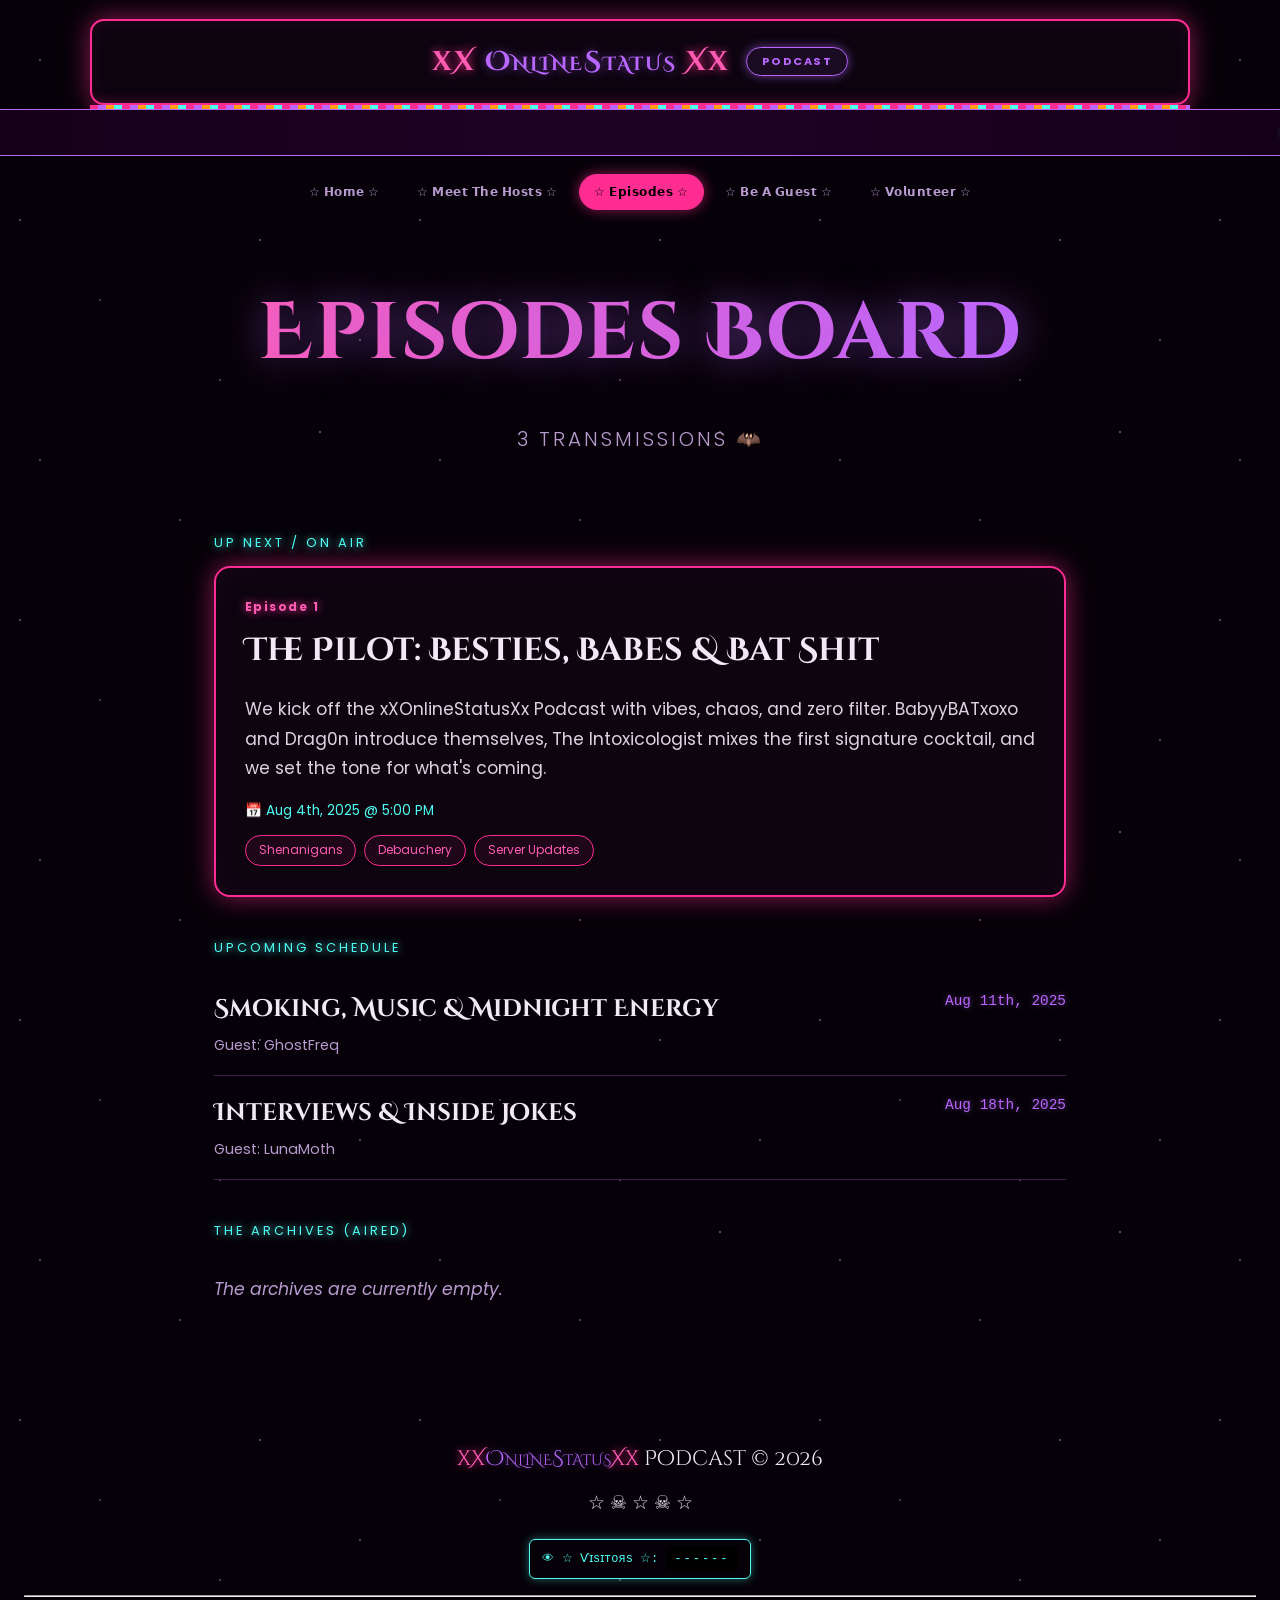
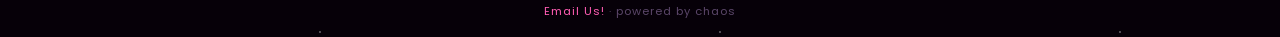
==== episodes.html @ f56f5d4d "updated" ====
<!DOCTYPE html>
<html lang="en">
<head>
<meta charset="UTF-8">
<meta name="viewport" content="width=device-width, initial-scale=1.0">
<title>Episodes Board | xXOnlineStatusXx Podcast</title>
<link rel="preconnect" href="https://fonts.googleapis.com">
<link href="https://fonts.googleapis.com/css2?family=Cinzel+Decorative:wght@700;900&family=Cinzel:wght@600;700&family=Great+Vibes&family=Poppins:wght@300;400;500;600;700&display=swap" rel="stylesheet">
<link rel="stylesheet" href="styles.css">
</head>
<body>

<nav class="site-nav">
  <span class="brand"><span class="x">xX</span> <span class="mid">OnlineStatus</span> <span class="x">Xx</span></span>
  <span class="pill">PODCAST</span>
</nav>

<div class="glitter-divider"></div>
<div class="ticker-wrap">
  <div class="ticker">✦       💀    ＷＥＬＣＯＭＥ   ＴＯ   ＴＨＥ   ＰＡＲＴＹ    💀       ✦  ☠    ＮＥＷ   ＥＰＩＳＯＤＥＳ   ＤＲＯＰ   ＷＥＥＫＬＹ    ☠       ✦       ＤＭ   ＴＯ   ＢＥ   Ａ   ＧＵＥＳＴ       ✦       🦇    ＴＨＡＮＫＳ   ＦＯＲ   ＶＩＳＩＴＩＮＧ    🦇       ✦       ☆    ＳＩＧＮ   ＴＨＥ   ＧＵＥＳＴＢＯＯＫ    ☆       ✦       👻    ＶＯＬＵＮＴＥＥＲ   ＹＯＵＲ   ＳＯＵＬ   ＢＥＬＯＷ    👻       ✦ </div>
</div>
<div class="subnav">
  <a href="index.html">☆ 𝗛𝗼𝗺𝗲 ☆</a>
  <a href="hosts.html">☆ 𝗠𝗲𝗲𝘁 𝗧𝗵𝗲 𝗛𝗼𝘀𝘁𝘀 ☆</a>
  <a href="episodes.html" class="active">☆ 𝗘𝗽𝗶𝘀𝗼𝗱𝗲𝘀 ☆</a>
  <a href="guest-signup.html">☆ 𝗕𝗲 𝗔 𝗚𝘂𝗲𝘀𝘁 ☆</a>
  <a href="volunteer.html">☆ 𝗩𝗼𝗹𝘂𝗻𝘁𝗲𝗲𝗿 ☆</a>
</div>

<section class="hero">
  <h1 class="glow-title">Episodes Board</h1>
  <p class="subtitle">3 Transmissions 🦇</p>
</section>

<section class="section">
  <div class="eyebrow">Up Next / On Air</div>

  <div class="episode-card">
    <div class="ep-number">Episode 1</div>
    <h2 class="ep-title">The Pilot: Besties, Babes &amp; Bat Shit</h2>
    <p class="ep-desc">We kick off the xXOnlineStatusXx Podcast with vibes, chaos, and zero filter. BabyyBATxoxo and Drag0n introduce themselves, The Intoxicologist mixes the first signature cocktail, and we set the tone for what's coming.</p>
    <div class="ep-date">📅 Aug 4th, 2025 @ 5:00 PM</div>
    <div class="tag-row">
      <span class="tag">Shenanigans</span>
      <span class="tag">Debauchery</span>
      <span class="tag">Server Updates</span>
    </div>
  </div>

  <div class="eyebrow" style="margin-top:2.5rem;">Upcoming Schedule</div>

  <div class="upcoming-item">
    <div>
      <h3>Smoking, Music &amp; Midnight Energy</h3>
      <div class="guest">Guest: GhostFreq</div>
    </div>
    <div class="date">Aug 11th, 2025</div>
  </div>

  <div class="upcoming-item">
    <div>
      <h3>Interviews &amp; Inside Jokes</h3>
      <div class="guest">Guest: LunaMoth</div>
    </div>
    <div class="date">Aug 18th, 2025</div>
  </div>

  <div class="eyebrow" style="margin-top:2.5rem;">The Archives (Aired)</div>
  <p class="archives-empty">The archives are currently empty.</p>
</section>

<footer>
  <div class="copyright"><span class="x">xX</span><span class="mid">OnlineStatus</span><span class="x">Xx</span> Podcast © 2026</div>
 <div class="emoji-row">☆ ☠ ☆ ☠ ☆</div>
  <div class="visitor-counter">👁 ☆ Ѵɪѕɪтoяѕ ☆: <span class="digits" id="visitCounter">······</span></div>
  <script>
  fetch('https://countapi.mileshilliard.com/api/v1/hit/g33ky-xxonlinestatusxx-podcast')
    .then(r => r.json())
    .then(d => { document.getElementById('visitCounter').textContent = String(d.value).padStart(6,'0'); })
    .catch(() => { document.getElementById('visitCounter').textContent = '------'; });
  </script>
<div class="made-with">
<hr>
  <a href="mailto:xxosxx@atomicmail.io">Email Us!</a> · powered by chaos</div>
</footer>

</body>
</html>
---- styles.css ----
/* ============================================
   xXOnlineStatusXx Podcast — MySpace-core edition
   ============================================ */

:root {
  --pink: #ff2d92;
  --pink-bright: #ff5cb3;
  --magenta: #e0409f;
  --purple: #b967ff;
  --purple-glow: rgba(185, 103, 255, 0.55);
  --pink-glow: rgba(255, 45, 146, 0.55);
  --orange: #ff9d0a;
  --orange-glow: rgba(255, 157, 10, 0.5);
  --cyan: #4dfff2;
  --text-light: #f1e9f5;
  --text-muted: #b79bcf;
  --border-glow: #ff2d92;
  --bg: #060008;
  --bg-panel: #0d0410;
  --font-display: 'Cinzel Decorative', 'Cinzel', Georgia, serif;
  --font-fancy: 'Great Vibes', 'Playfair Display', Georgia, serif;
  --font-ui: 'Poppins', 'Segoe UI', sans-serif;
}

* { box-sizing: border-box; }

html { scroll-behavior: smooth; }

body {
  margin: 0;
  background:
    radial-gradient(1px 1px at 10% 15%, #fff, transparent),
    radial-gradient(1px 1px at 80% 8%, #fff, transparent),
    radial-gradient(1px 1px at 45% 30%, #ffd6f2, transparent),
    radial-gradient(1px 1px at 65% 60%, #fff, transparent),
    radial-gradient(1px 1px at 25% 75%, #d6b8ff, transparent),
    radial-gradient(1px 1px at 90% 85%, #fff, transparent),
    radial-gradient(1px 1px at 5% 55%, #fff, transparent),
    radial-gradient(1px 1px at 55% 95%, #ffd6f2, transparent),
    var(--bg);
  background-repeat: repeat;
  background-size: 400px 400px;
  color: var(--text-light);
  font-family: var(--font-ui);
  font-size: 1.08rem;
  line-height: 1.7;
  cursor: default;
}

a { color: var(--pink-bright); text-decoration: none; }

::selection { background: var(--pink); color: #000; }

/* ── Glitter divider ── */
.glitter-divider {
  height: 4px;
  max-width: 1100px;
  margin: 0 auto;
  background: repeating-linear-gradient(
    90deg,
    var(--pink) 0px, var(--pink) 8px,
    var(--purple) 8px, var(--purple) 16px,
    var(--orange) 16px, var(--orange) 24px,
    var(--cyan) 24px, var(--cyan) 32px
  );
  box-shadow: 0 0 12px var(--pink-glow);
}

/* ── Marquee ticker ── */
.ticker-wrap {
  overflow: hidden;
  white-space: nowrap;
  border-top: 1px solid var(--purple);
  border-bottom: 1px solid var(--purple);
  background: linear-gradient(90deg, #150019, #1f0326, #150019);
  padding: 0.5rem 0;
}
.ticker {
  display: inline-block;
  padding-left: 100%;
  animation: ticker-scroll 22s linear infinite;
  font-family: monospace;
  letter-spacing: 2px;
  font-size: 0.85rem;
  color: var(--cyan);
  text-shadow: 0 0 6px var(--cyan);
}
@keyframes ticker-scroll {
  0% { transform: translateX(0); }
  100% { transform: translateX(-100%); }
}

/* ── Nav ── */
.site-nav {
  display: flex;
  align-items: center;
  justify-content: center;
  gap: 0.6rem;
  padding: 1.1rem 1.5rem;
  border: 2px solid var(--pink);
  border-radius: 14px;
  margin: 1.2rem auto 0;
  max-width: 1100px;
  background: var(--bg-panel);
  box-shadow: 0 0 26px var(--pink-glow), inset 0 0 20px rgba(255,45,146,0.08);
}

.site-nav .brand {
  font-family: var(--font-display);
  font-weight: 700;
  font-size: 1.7rem;
  letter-spacing: 2px;
}
.site-nav .brand .x { color: var(--pink-bright); text-shadow: 0 0 10px var(--pink); }
.site-nav .brand .mid { color: var(--purple); font-variant: small-caps; text-shadow: 0 0 10px var(--purple-glow); }

.site-nav .pill {
  border: 1px solid var(--purple);
  color: var(--purple);
  background: rgba(185,103,255,0.08);
  font-size: 0.7rem;
  font-weight: 700;
  letter-spacing: 1.5px;
  padding: 0.25rem 0.9rem;
  border-radius: 999px;
  margin-left: 0.4rem;
  box-shadow: 0 0 10px var(--purple-glow);
}

.subnav {
  display: flex;
  justify-content: center;
  gap: 0.4rem;
  flex-wrap: wrap;
  margin: 1.1rem auto 0;
  max-width: 1100px;
  padding: 0 1rem;
}
.subnav a {
  font-size: 0.78rem;
  letter-spacing: 0.5px;
  color: var(--text-muted);
  padding: 0.4rem 0.9rem;
  border-radius: 999px;
  border: 1px solid transparent;
  transition: all 0.2s;
}
.subnav a:hover, .subnav a.active {
  color: #000;
  background: var(--pink);
  border-color: var(--pink);
  box-shadow: 0 0 14px var(--pink-glow);
}

/* ── Hero / headings ── */
.hero {
  text-align: center;
  padding: 3.5rem 1.5rem 2rem;
  max-width: 900px;
  margin: 0 auto;
}

.hero-banner {
  max-width: 100%;
  width: 420px;
  height: auto;
  filter: drop-shadow(0 0 30px var(--purple-glow)) drop-shadow(0 0 50px var(--pink-glow));
  margin-bottom: 0.5rem;
}

.sr-only {
  position: absolute;
  width: 1px;
  height: 1px;
  padding: 0;
  margin: -1px;
  overflow: hidden;
  clip: rect(0, 0, 0, 0);
  white-space: nowrap;
  border: 0;
}

.glow-title {
  font-family: var(--font-display);
  font-weight: 700;
  font-size: clamp(2.6rem, 8vw, 5rem);
  background: linear-gradient(90deg, var(--pink-bright), var(--purple), var(--cyan), var(--pink-bright));
  background-size: 300% 100%;
  -webkit-background-clip: text;
  background-clip: text;
  -webkit-text-fill-color: transparent;
  color: transparent;
  animation: hue-shift 6s linear infinite;
  text-shadow: 0 0 40px var(--purple-glow);
  margin: 0 0 0.6rem;
  letter-spacing: 2px;
}
@keyframes hue-shift {
  0% { background-position: 0% center; }
  100% { background-position: 300% center; }
}

.subtitle {
  font-size: 1.25rem;
  letter-spacing: 3px;
  text-transform: uppercase;
  color: var(--text-muted);
  font-weight: 300;
}

/* ── Content sections ── */
.section {
  max-width: 900px;
  margin: 0 auto;
  padding: 1.5rem 1.5rem;
}

.eyebrow {
  font-size: 0.8rem;
  letter-spacing: 3px;
  text-transform: uppercase;
  color: var(--cyan);
  text-shadow: 0 0 8px var(--cyan);
  margin-bottom: 0.8rem;
}

/* ── Cards (hosts, episodes) ── */
.card {
  border: 2px solid var(--purple);
  border-radius: 16px;
  padding: 2rem;
  margin-bottom: 1.2rem;
  box-shadow: 0 0 26px var(--purple-glow), inset 0 0 30px rgba(185,103,255,0.05);
  background: var(--bg-panel);
  position: relative;
}
.card::before {
  content: '✦';
  position: absolute;
  top: 10px;
  right: 16px;
  color: var(--purple);
  text-shadow: 0 0 8px var(--purple);
  font-size: 1rem;
}
.card.pink { border-color: var(--pink); box-shadow: 0 0 26px var(--pink-glow), inset 0 0 30px rgba(255,45,146,0.05); }
.card.pink::before { color: var(--pink); text-shadow: 0 0 8px var(--pink); }
.card.orange { border-color: var(--orange); box-shadow: 0 0 26px var(--orange-glow), inset 0 0 30px rgba(255,157,10,0.05); }
.card.orange::before { color: var(--orange); text-shadow: 0 0 8px var(--orange); }

.card .avatar-placeholder {
  height: 180px;
  border-radius: 10px;
  background: repeating-linear-gradient(45deg, #150019, #150019 10px, #1f0326 10px, #1f0326 20px);
  border: 1px dashed var(--purple);
  display: flex;
  align-items: center;
  justify-content: center;
  font-size: 2.5rem;
  margin-bottom: 1.5rem;
}

.card .avatar-photo {
  display: block;
  width: auto;
  max-width: 100%;
  height: auto;
  max-height: 480px;
  margin: 0 auto 1.5rem;
  border-radius: 12px;
  border: 2px solid var(--purple);
  box-shadow: 0 0 22px var(--purple-glow);
}
.card.pink .avatar-photo { border-color: var(--pink); box-shadow: 0 0 22px var(--pink-glow); }
.card.orange .avatar-photo { border-color: var(--orange); box-shadow: 0 0 22px var(--orange-glow); }

.card .emoji-row { font-size: 1.3rem; margin-top: 1rem; }

.host-name {
  font-family: var(--font-display);
  font-size: 2.3rem;
  font-weight: 700;
  margin: 1.2rem 0 0.2rem;
}
.host-name.purple { color: var(--purple); text-shadow: 0 0 14px var(--purple-glow); }
.host-name.pink { color: var(--pink-bright); text-shadow: 0 0 14px var(--pink-glow); }
.host-name.orange { color: var(--orange); text-shadow: 0 0 14px var(--orange-glow); }

.host-role {
  font-size: 0.78rem;
  letter-spacing: 1.5px;
  text-transform: uppercase;
  color: var(--text-muted);
  font-weight: 600;
  margin-bottom: 0.8rem;
}

.host-quote {
  border-left: 3px solid currentColor;
  padding-left: 1.2rem;
  font-family: var(--font-fancy);
  font-size: 1.6rem;
  font-weight: 400;
  line-height: 1.3;
  margin: 1rem 0;
}
.host-quote.purple { color: var(--purple); }
.host-quote.pink { color: var(--pink-bright); }
.host-quote.orange { color: var(--orange); }

.host-bio { color: var(--text-light); opacity: 0.9; }

/* ── Episode cards ── */
.episode-card {
  border: 2px solid var(--pink);
  border-radius: 16px;
  padding: 1.8rem;
  margin-bottom: 1.2rem;
  background: var(--bg-panel);
  box-shadow: 0 0 26px var(--pink-glow), inset 0 0 30px rgba(255,45,146,0.05);
}
.episode-card.muted {
  border-color: #3a1f45;
  box-shadow: none;
}
.ep-number {
  font-size: 0.75rem;
  font-weight: 700;
  letter-spacing: 1.5px;
  color: var(--pink-bright);
  text-shadow: 0 0 8px var(--pink);
  margin-bottom: 0.4rem;
}
.ep-title {
  font-family: var(--font-display);
  font-size: 2rem;
  color: var(--text-light);
  margin: 0 0 0.8rem;
}
.ep-desc { color: var(--text-light); opacity: 0.9; margin-bottom: 1rem; }
.ep-date {
  font-size: 0.85rem;
  color: var(--cyan);
  margin-bottom: 0.8rem;
}
.tag-row { display: flex; gap: 0.5rem; flex-wrap: wrap; }
.tag {
  font-size: 0.75rem;
  border: 1px solid var(--pink);
  color: var(--pink-bright);
  background: rgba(255,45,146,0.07);
  padding: 0.25rem 0.8rem;
  border-radius: 999px;
}

.upcoming-item {
  border-bottom: 1px solid #3a1f45;
  padding: 1.1rem 0;
  display: flex;
  justify-content: space-between;
  flex-wrap: wrap;
  gap: 0.4rem;
}
.upcoming-item h3 {
  font-family: var(--font-display);
  color: var(--text-light);
  font-size: 1.5rem;
  margin: 0 0 0.2rem;
}
.upcoming-item .guest { color: var(--text-muted); font-size: 0.9rem; }
.upcoming-item .date { color: var(--purple); font-size: 0.9rem; font-family: monospace; text-shadow: 0 0 6px var(--purple-glow); }

.archives-empty {
  font-style: italic;
  color: var(--text-muted);
  padding: 1rem 0;
}

/* ── Forms ── */
.form-wrap {
  border: 2px solid var(--pink);
  border-radius: 18px;
  padding: 2rem;
  background: var(--bg-panel);
  box-shadow: 0 0 30px var(--pink-glow), inset 0 0 30px rgba(255,45,146,0.05);
  max-width: 700px;
  margin: 2rem auto;
}
.form-wrap.purple { border-color: var(--purple); box-shadow: 0 0 30px var(--purple-glow), inset 0 0 30px rgba(185,103,255,0.05); }

.field { margin-bottom: 1.4rem; }
.field label {
  display: block;
  font-size: 0.78rem;
  font-weight: 700;
  letter-spacing: 1px;
  text-transform: uppercase;
  color: var(--pink-bright);
  text-shadow: 0 0 6px var(--pink-glow);
  margin-bottom: 0.5rem;
}
.form-wrap.purple .field label { color: var(--purple); text-shadow: 0 0 6px var(--purple-glow); }

.field input,
.field textarea,
.field select {
  width: 100%;
  padding: 0.75rem 1rem;
  border: 1.5px solid #3a1f45;
  border-radius: 10px;
  font-family: var(--font-ui);
  font-size: 0.95rem;
  color: var(--text-light);
  background: #0a0210;
  outline: none;
  transition: border-color 0.2s, box-shadow 0.2s;
}
.field input::placeholder,
.field textarea::placeholder { color: #6b5580; }
.field input:focus,
.field textarea:focus,
.field select:focus {
  border-color: var(--pink);
  box-shadow: 0 0 12px var(--pink-glow);
}
.form-wrap.purple .field input:focus,
.form-wrap.purple .field textarea:focus,
.form-wrap.purple .field select:focus {
  border-color: var(--purple);
  box-shadow: 0 0 12px var(--purple-glow);
}

.chip-group { display: flex; flex-wrap: wrap; gap: 0.6rem; }
.chip {
  border: 1.5px solid #3a1f45;
  border-radius: 999px;
  padding: 0.5rem 1.1rem;
  font-size: 0.85rem;
  cursor: pointer;
  color: var(--text-muted);
  user-select: none;
  transition: all 0.15s;
}
.chip input { display: none; }
.chip:has(input:checked) {
  border-color: var(--pink);
  color: var(--pink-bright);
  background: rgba(255,45,146,0.1);
  box-shadow: 0 0 10px var(--pink-glow);
}
.form-wrap.purple .chip:has(input:checked) {
  border-color: var(--purple);
  color: var(--purple);
  background: rgba(185,103,255,0.1);
  box-shadow: 0 0 10px var(--purple-glow);
}

.submit-btn {
  width: 100%;
  padding: 0.9rem;
  border-radius: 12px;
  border: 2px solid var(--pink);
  background: transparent;
  color: var(--pink-bright);
  font-weight: 700;
  letter-spacing: 1.5px;
  text-transform: uppercase;
  font-size: 0.85rem;
  cursor: pointer;
  transition: all 0.2s;
}
.submit-btn:hover {
  background: var(--pink);
  color: #000;
  box-shadow: 0 0 20px var(--pink-glow);
}
.form-wrap.purple .submit-btn { border-color: var(--purple); color: var(--purple); }
.form-wrap.purple .submit-btn:hover { background: var(--purple); color: #000; box-shadow: 0 0 20px var(--purple-glow); }

.form-note {
  text-align: center;
  color: var(--text-muted);
  font-size: 0.85rem;
  margin-top: 1rem;
}

/* ── Footer ── */
footer {
  text-align: center;
  padding: 3rem 1.5rem 1rem;
  margin-top: 2rem;
}
footer .copyright {
  font-family: var(--font-display);
  font-size: 1.3rem;
}
footer .copyright .x { color: var(--pink-bright); text-shadow: 0 0 8px var(--pink); }
footer .copyright .mid { color: var(--purple); font-variant: small-caps; text-shadow: 0 0 8px var(--purple-glow); }
footer .emoji-row { margin-top: 0.6rem; font-size: 1.2rem; }
footer .visitor-counter {
  margin-top: 1.2rem;
  display: inline-flex;
  align-items: center;
  gap: 0.5rem;
  font-family: monospace;
  font-size: 0.75rem;
  color: var(--cyan);
  border: 1px solid var(--cyan);
  border-radius: 6px;
  padding: 0.4rem 0.8rem;
  box-shadow: 0 0 10px rgba(77,255,242,0.4);
}
footer .visitor-counter .digits {
  background: #000;
  padding: 0.15rem 0.5rem;
  border-radius: 3px;
  letter-spacing: 2px;
}
footer .made-with {
  margin-top: 1rem;
  font-size: 0.7rem;
  color: #5a4568;
  letter-spacing: 1px;
}

.cta-link {
  display: inline-block;
  text-align: center;
  width: 100%;
  max-width: 700px;
  margin: 1rem auto 0;
  padding: 0.9rem;
  border-radius: 12px;
  border: 2px solid var(--pink);
  color: var(--pink-bright);
  background: rgba(255,45,146,0.06);
  font-weight: 700;
  letter-spacing: 1.5px;
  text-transform: uppercase;
  font-size: 0.85rem;
  box-shadow: 0 0 16px var(--pink-glow);
}
.cta-link:hover { background: var(--pink); color: #000; }

@media (max-width: 640px) {
  .site-nav { flex-wrap: wrap; }
  .subnav { font-size: 0.7rem; }
}
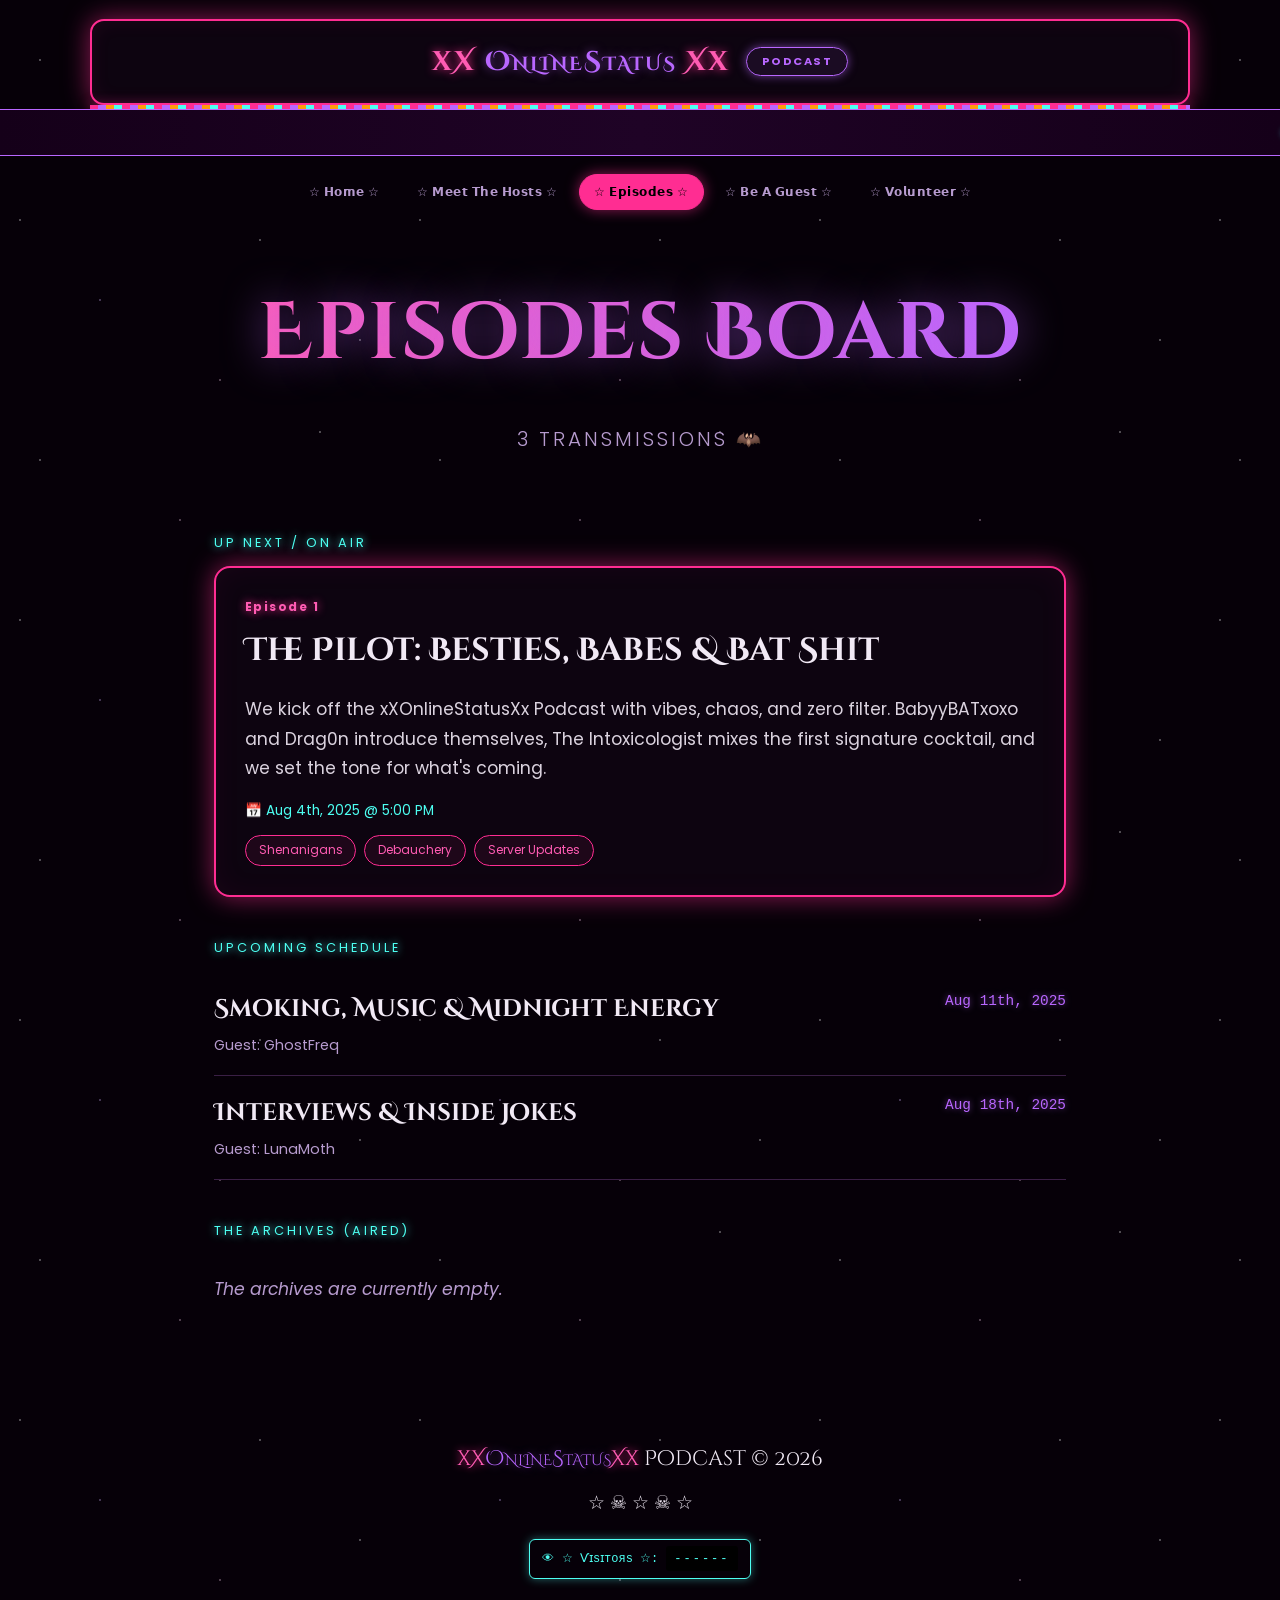
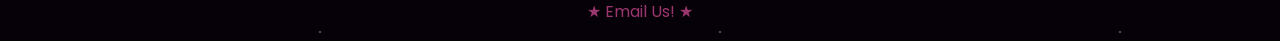
==== commit 73166826: "update" ====
--- a/episodes.html
+++ b/episodes.html
@@ -79,9 +79,7 @@
     .then(d => { document.getElementById('visitCounter').textContent = String(d.value).padStart(6,'0'); })
     .catch(() => { document.getElementById('visitCounter').textContent = '------'; });
   </script>
-<div class="made-with">
-<hr>
-  <a href="mailto:xxosxx@atomicmail.io">Email Us!</a> · powered by chaos</div>
+<div class="Email" style="margin-top:1.2rem; font-size:1rem; opacity:0.6;"><a href="mailto:xxosxx@atomicmail.io">★ Email Us! ★</a></div>
 </footer>
 
 </body>
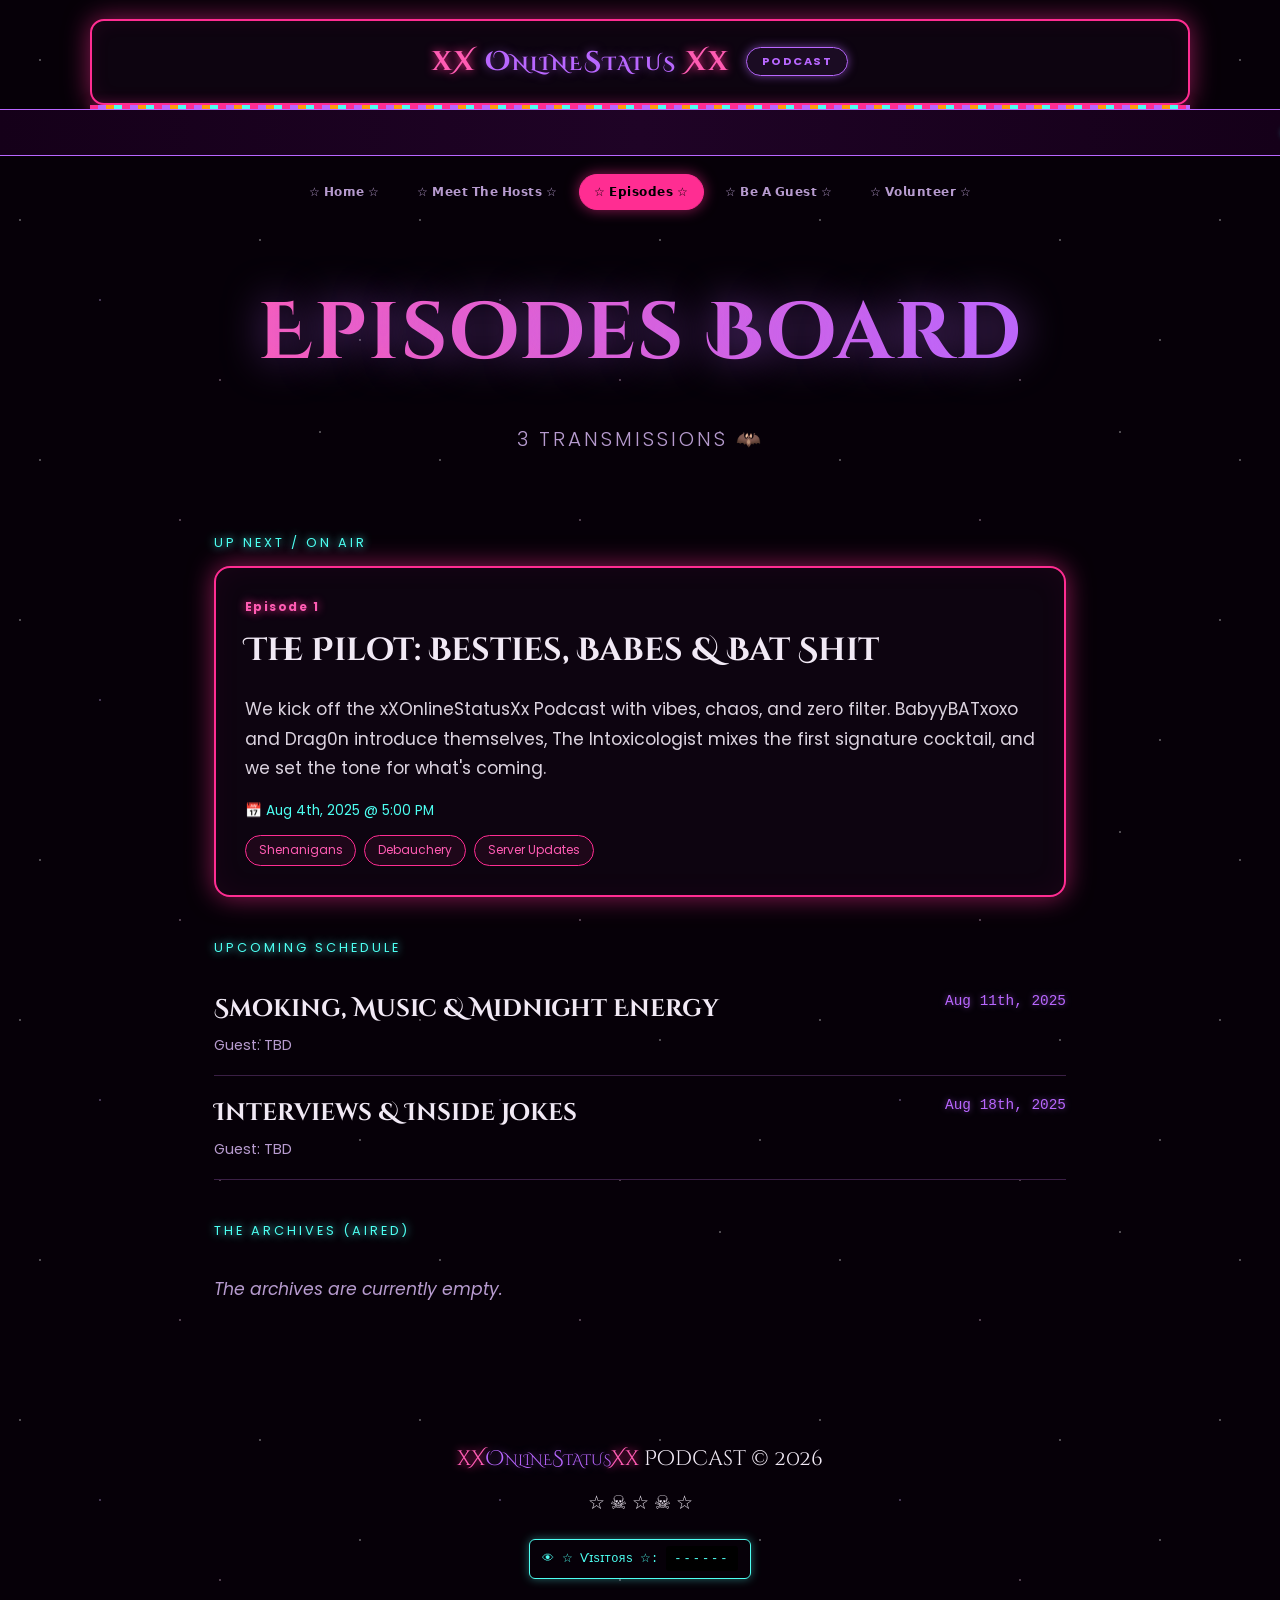
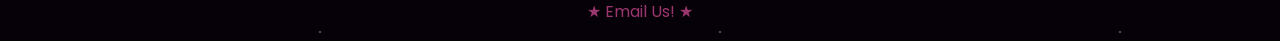
==== commit 468d09aa: "Update episodes.html" ====
--- a/episodes.html
+++ b/episodes.html
@@ -52,7 +52,7 @@
   <div class="upcoming-item">
     <div>
       <h3>Smoking, Music &amp; Midnight Energy</h3>
-      <div class="guest">Guest: GhostFreq</div>
+      <div class="guest">Guest: TBD</div>
     </div>
     <div class="date">Aug 11th, 2025</div>
   </div>
@@ -60,7 +60,7 @@
   <div class="upcoming-item">
     <div>
       <h3>Interviews &amp; Inside Jokes</h3>
-      <div class="guest">Guest: LunaMoth</div>
+      <div class="guest">Guest: TBD</div>
     </div>
     <div class="date">Aug 18th, 2025</div>
   </div>
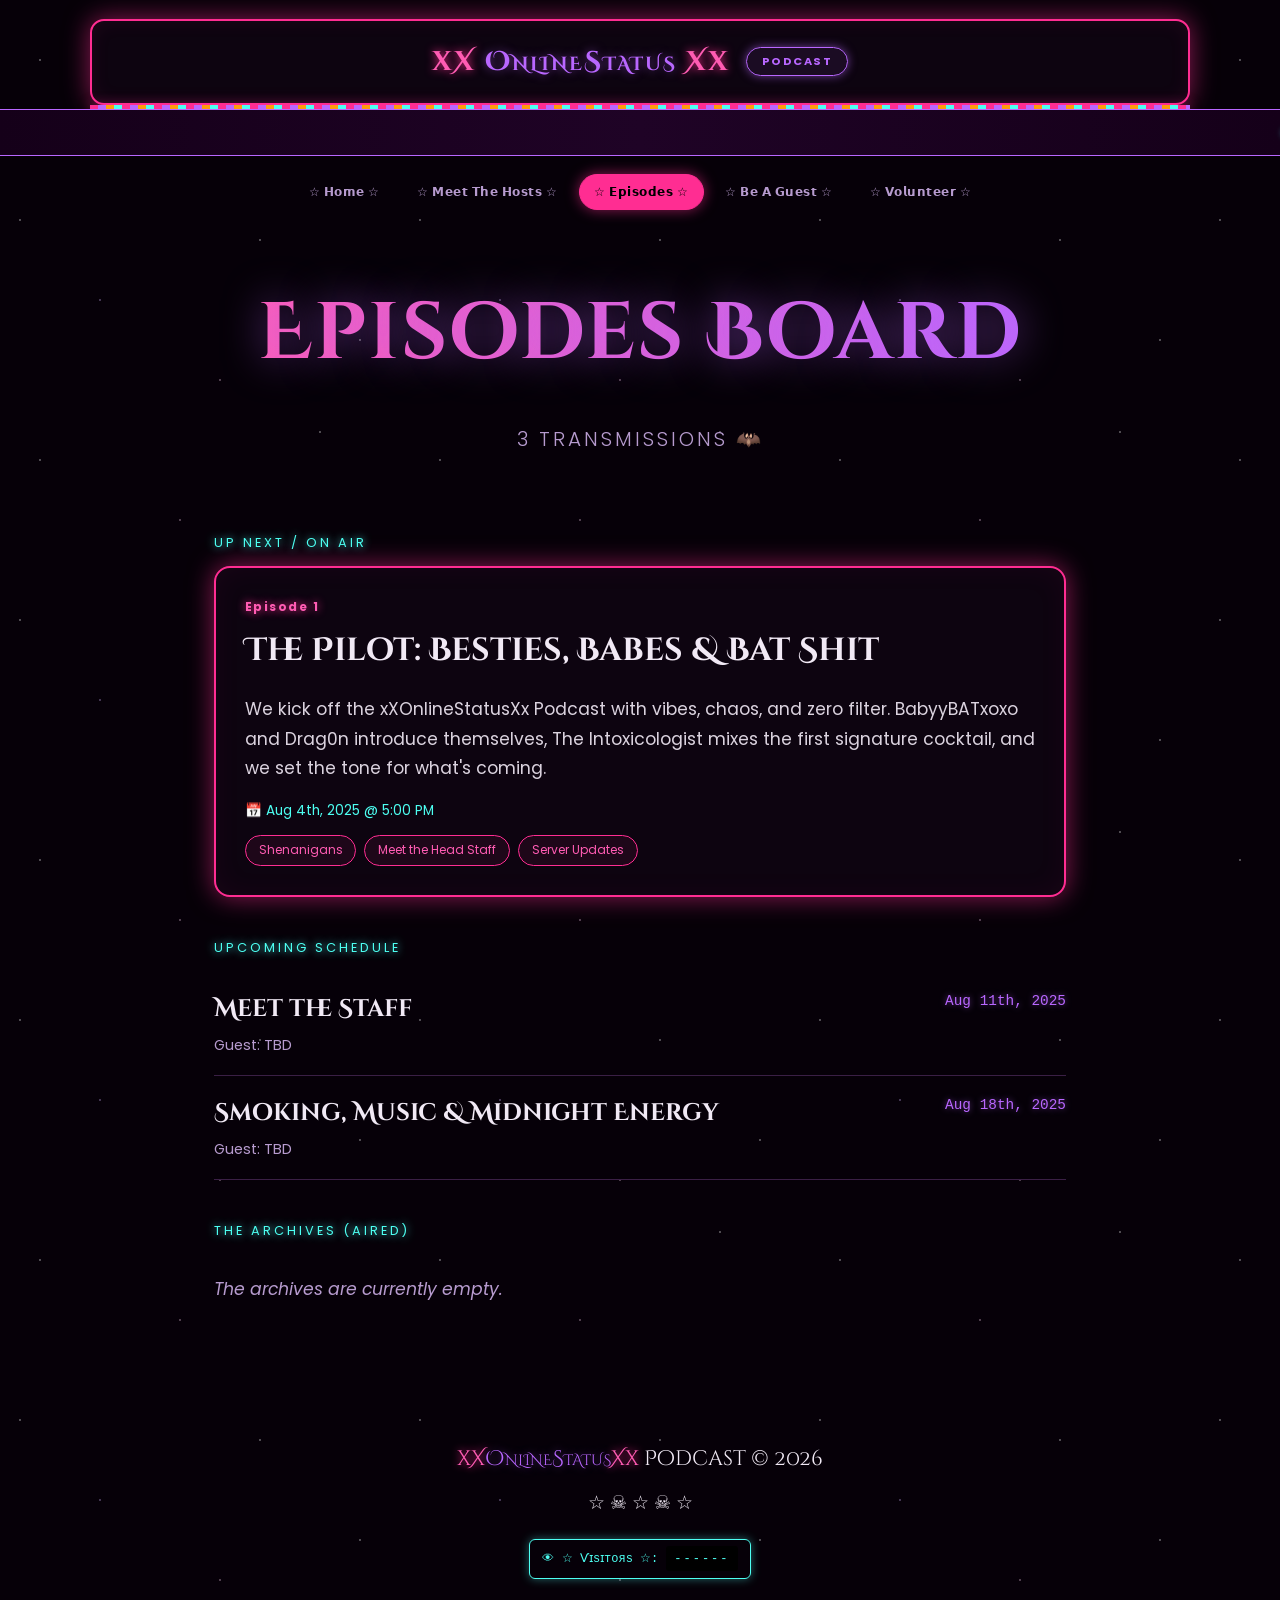
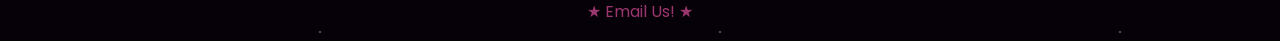
==== commit b6249328: "Update episodes.html" ====
--- a/episodes.html
+++ b/episodes.html
@@ -42,7 +42,7 @@
     <div class="ep-date">📅 Aug 4th, 2025 @ 5:00 PM</div>
     <div class="tag-row">
       <span class="tag">Shenanigans</span>
-      <span class="tag">Debauchery</span>
+      <span class="tag">Meet the Head Staff</span>
       <span class="tag">Server Updates</span>
     </div>
   </div>
@@ -51,7 +51,7 @@
 
   <div class="upcoming-item">
     <div>
-      <h3>Smoking, Music &amp; Midnight Energy</h3>
+      <h3>Meet the Staff</h3>
       <div class="guest">Guest: TBD</div>
     </div>
     <div class="date">Aug 11th, 2025</div>
@@ -59,7 +59,7 @@
 
   <div class="upcoming-item">
     <div>
-      <h3>Interviews &amp; Inside Jokes</h3>
+      <h3>Smoking, Music &amp; Midnight Energy</h3>
       <div class="guest">Guest: TBD</div>
     </div>
     <div class="date">Aug 18th, 2025</div>
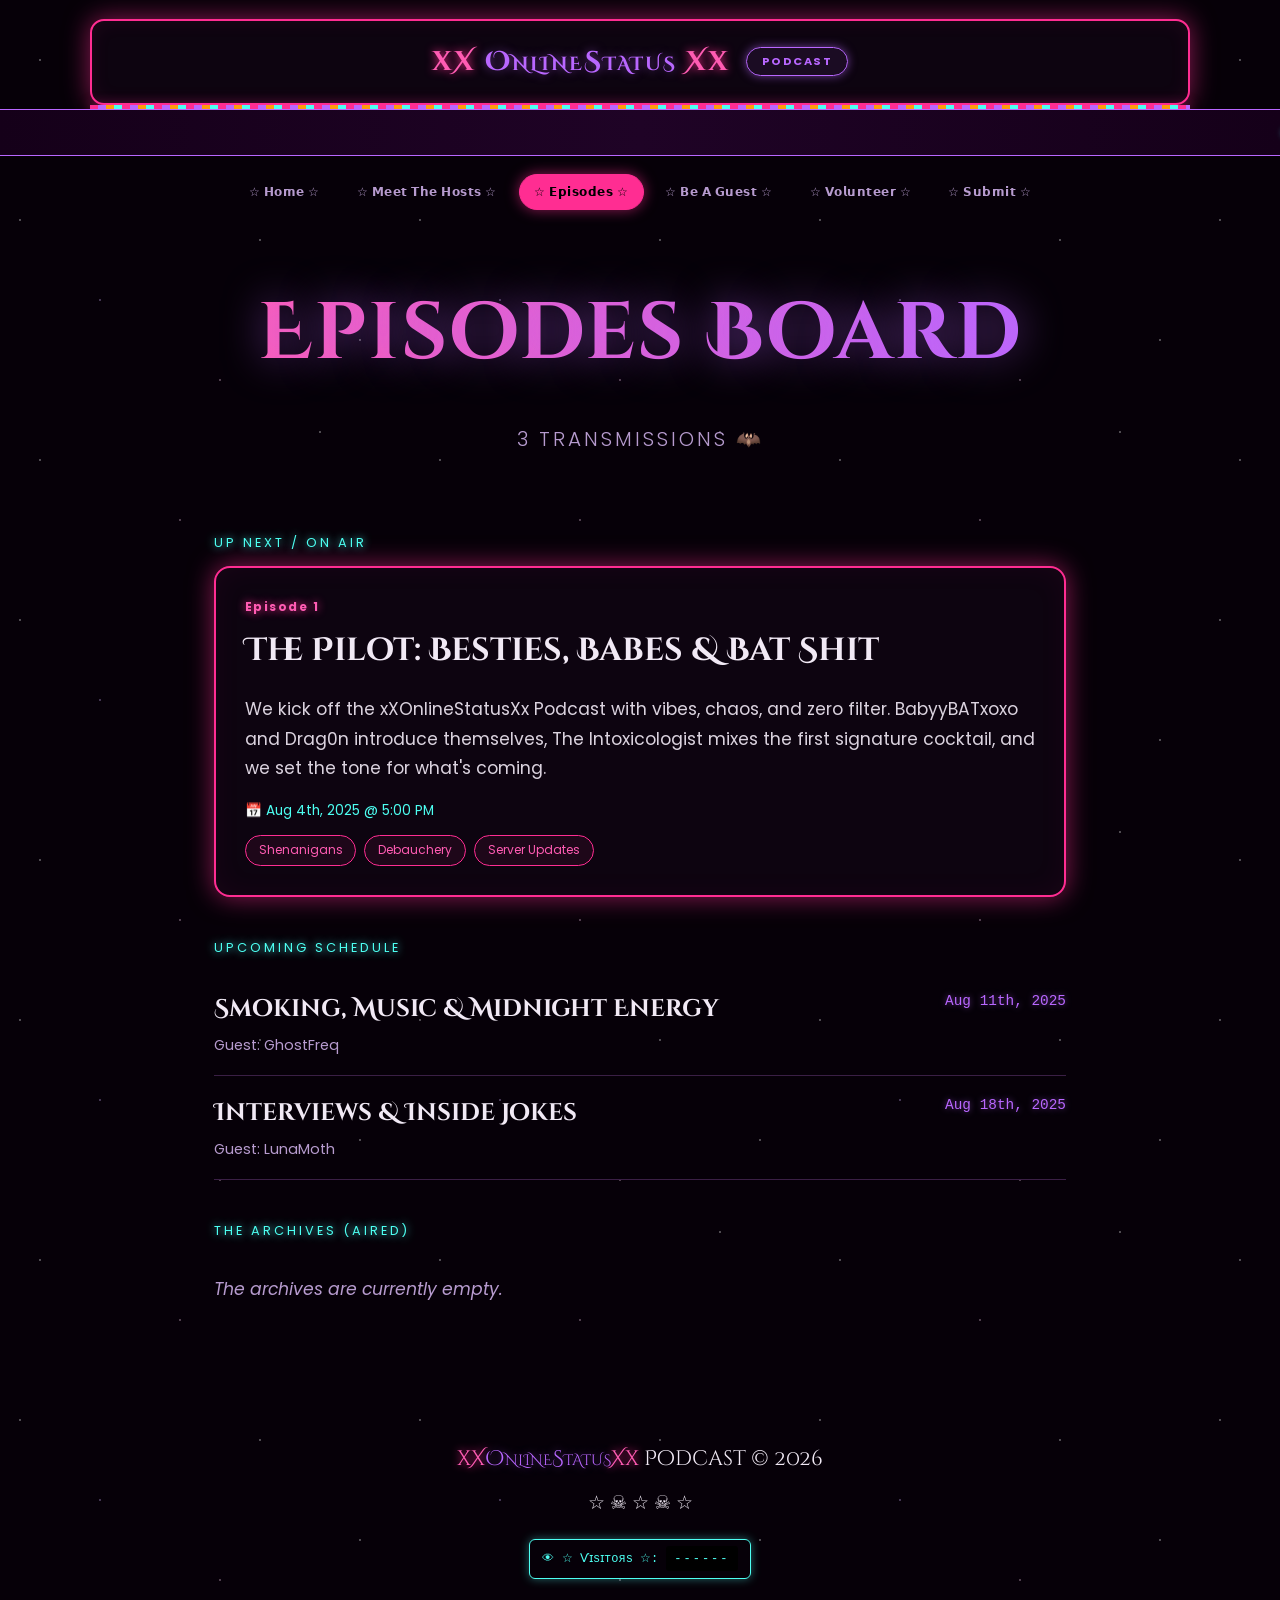
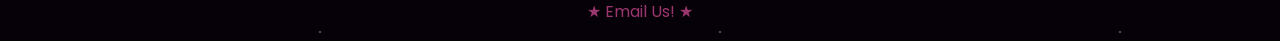
==== commit 1768ed00: "update" ====
--- a/episodes.html
+++ b/episodes.html
@@ -25,6 +25,7 @@
   <a href="episodes.html" class="active">☆ 𝗘𝗽𝗶𝘀𝗼𝗱𝗲𝘀 ☆</a>
   <a href="guest-signup.html">☆ 𝗕𝗲 𝗔 𝗚𝘂𝗲𝘀𝘁 ☆</a>
   <a href="volunteer.html">☆ 𝗩𝗼𝗹𝘂𝗻𝘁𝗲𝗲𝗿 ☆</a>
+  <a href="segment-submissions.html">☆ 𝗦𝘂𝗯𝗺𝗶𝘁 ☆</a>
 </div>
 
 <section class="hero">
@@ -42,7 +43,7 @@
     <div class="ep-date">📅 Aug 4th, 2025 @ 5:00 PM</div>
     <div class="tag-row">
       <span class="tag">Shenanigans</span>
-      <span class="tag">Meet the Head Staff</span>
+      <span class="tag">Debauchery</span>
       <span class="tag">Server Updates</span>
     </div>
   </div>
@@ -51,16 +52,16 @@
 
   <div class="upcoming-item">
     <div>
-      <h3>Meet the Staff</h3>
-      <div class="guest">Guest: TBD</div>
+      <h3>Smoking, Music &amp; Midnight Energy</h3>
+      <div class="guest">Guest: GhostFreq</div>
     </div>
     <div class="date">Aug 11th, 2025</div>
   </div>
 
   <div class="upcoming-item">
     <div>
-      <h3>Smoking, Music &amp; Midnight Energy</h3>
-      <div class="guest">Guest: TBD</div>
+      <h3>Interviews &amp; Inside Jokes</h3>
+      <div class="guest">Guest: LunaMoth</div>
     </div>
     <div class="date">Aug 18th, 2025</div>
   </div>
@@ -71,7 +72,7 @@
 
 <footer>
   <div class="copyright"><span class="x">xX</span><span class="mid">OnlineStatus</span><span class="x">Xx</span> Podcast © 2026</div>
- <div class="emoji-row">☆ ☠ ☆ ☠ ☆</div>
+ <div class="emoji-row">☆ ☠ <a href="internal-hub.html" style="color:inherit; text-decoration:none;">☆</a> ☠ ☆</div>
   <div class="visitor-counter">👁 ☆ Ѵɪѕɪтoяѕ ☆: <span class="digits" id="visitCounter">······</span></div>
   <script>
   fetch('https://countapi.mileshilliard.com/api/v1/hit/g33ky-xxonlinestatusxx-podcast')
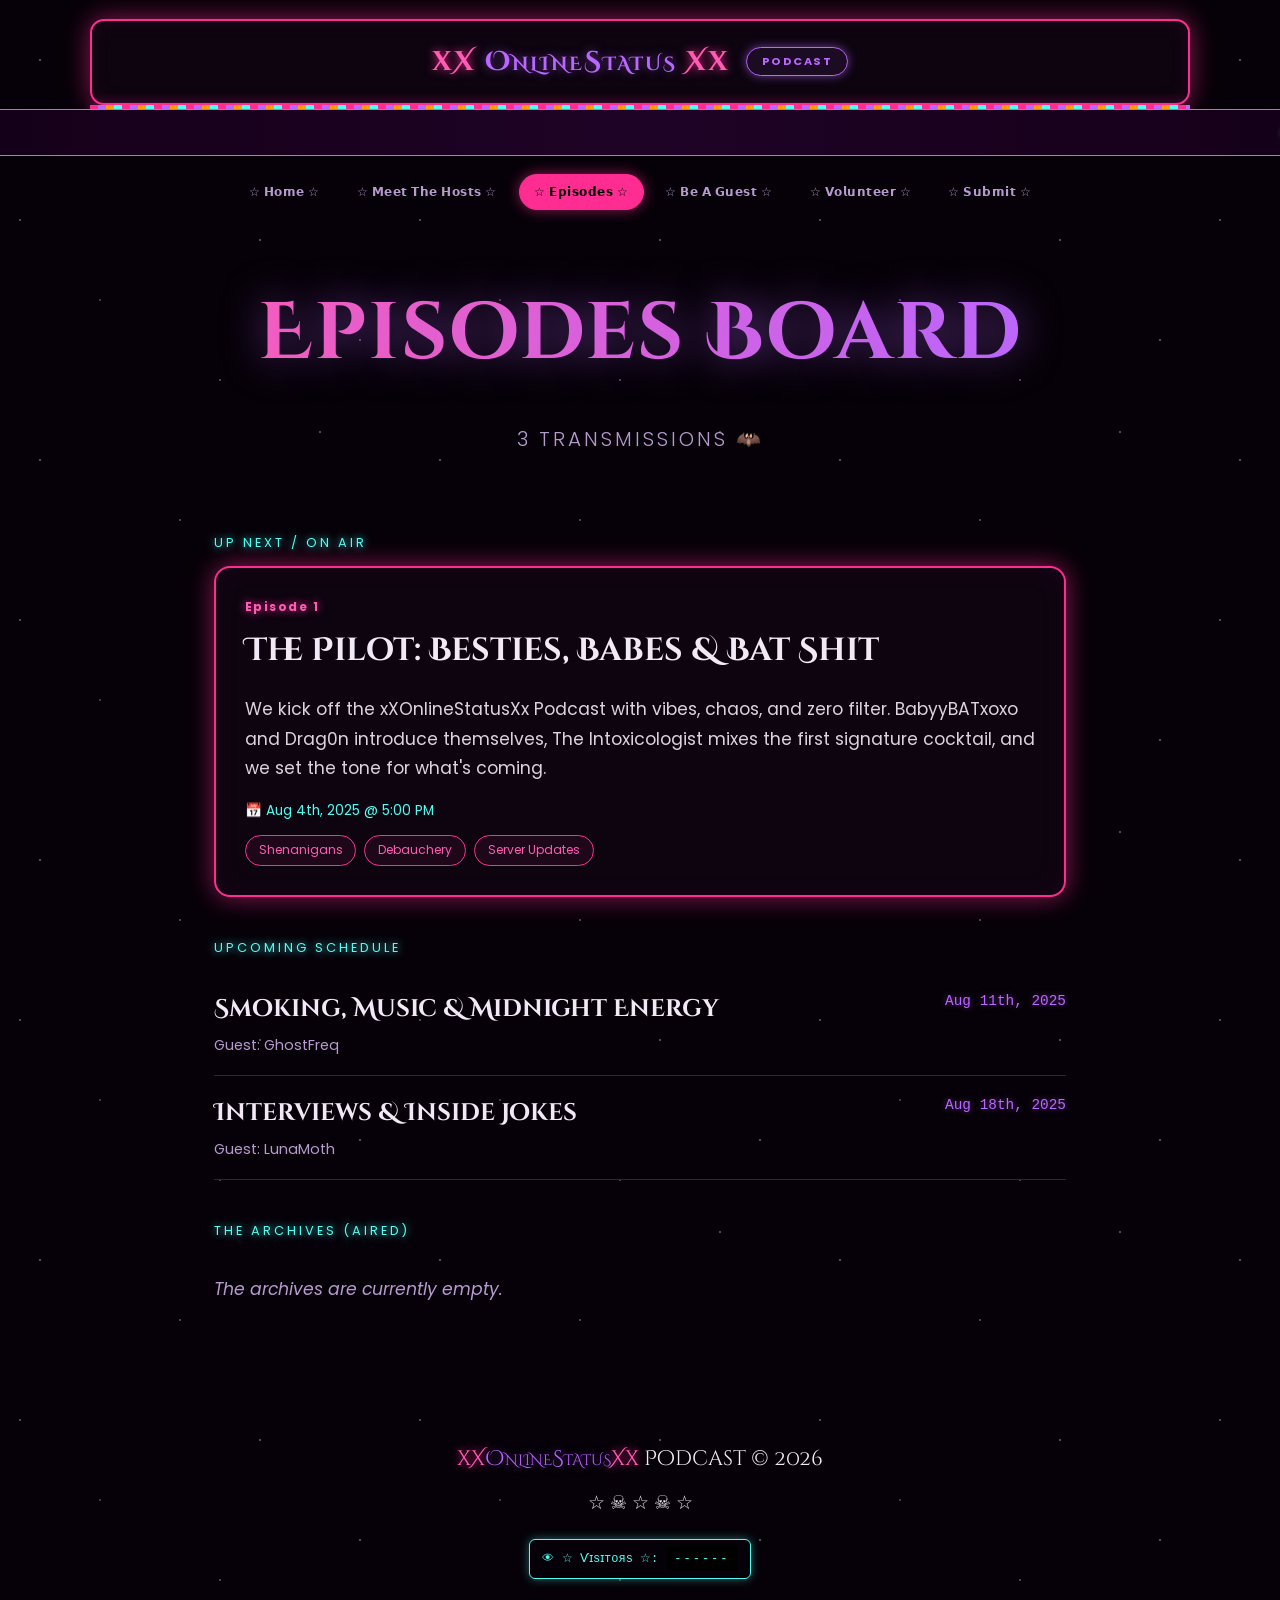
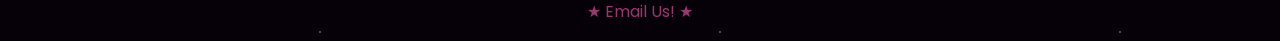
==== commit 3573f573: "update" ====
--- a/episodes.html
+++ b/episodes.html
@@ -7,8 +7,52 @@
 <link rel="preconnect" href="https://fonts.googleapis.com">
 <link href="https://fonts.googleapis.com/css2?family=Cinzel+Decorative:wght@700;900&family=Cinzel:wght@600;700&family=Great+Vibes&family=Poppins:wght@300;400;500;600;700&display=swap" rel="stylesheet">
 <link rel="stylesheet" href="styles.css">
+<style>
+  .floaters { position: fixed; inset: 0; overflow: hidden; pointer-events: none; z-index: 0; }
+  .floaters span {
+    position: absolute;
+    bottom: -10%;
+    opacity: 0;
+    animation: floatUp linear infinite;
+    filter: drop-shadow(0 0 6px rgba(255,47,176,0.35));
+  }
+  @keyframes floatUp {
+    0%   { transform: translateY(0) rotate(0deg); opacity: 0; }
+    8%   { opacity: 0.55; }
+    92%  { opacity: 0.5; }
+    100% { transform: translateY(-115vh) rotate(360deg); opacity: 0; }
+  }
+  @media (max-width: 600px) {
+    .floaters span { filter: drop-shadow(0 0 4px rgba(255,47,176,0.3)); }
+  }
+
+  /* Ticker speed override — slows the marquee down */
+  .ticker {
+    animation: tickerScrollSlow 55s linear infinite !important;
+  }
+  @keyframes tickerScrollSlow {
+    from { transform: translateX(100%); }
+    to   { transform: translateX(-100%); }
+  }
+</style>
+
 </head>
 <body>
+<div class="floaters" aria-hidden="true">
+  <span style="left:4%;  font-size:1.4rem; animation-duration:16s; animation-delay:0s;">🦇</span>
+  <span style="left:12%; font-size:1.1rem; animation-duration:21s; animation-delay:2s;">💀</span>
+  <span style="left:20%; font-size:1.3rem; animation-duration:18s; animation-delay:5s;">🍸</span>
+  <span style="left:29%; font-size:1.0rem; animation-duration:24s; animation-delay:1s;">🔥</span>
+  <span style="left:37%; font-size:1.5rem; animation-duration:19s; animation-delay:7s;">🦇</span>
+  <span style="left:46%; font-size:1.2rem; animation-duration:23s; animation-delay:3s;">💀</span>
+  <span style="left:55%; font-size:1.1rem; animation-duration:17s; animation-delay:9s;">🍸</span>
+  <span style="left:63%; font-size:1.4rem; animation-duration:22s; animation-delay:4s;">🔥</span>
+  <span style="left:71%; font-size:1.0rem; animation-duration:20s; animation-delay:6s;">🦇</span>
+  <span style="left:80%; font-size:1.3rem; animation-duration:25s; animation-delay:0.5s;">💀</span>
+  <span style="left:88%; font-size:1.2rem; animation-duration:18s; animation-delay:8s;">🍸</span>
+  <span style="left:95%; font-size:1.1rem; animation-duration:21s; animation-delay:2.5s;">🔥</span>
+</div>
+
 
 <nav class="site-nav">
   <span class="brand"><span class="x">xX</span> <span class="mid">OnlineStatus</span> <span class="x">Xx</span></span>
--- a/styles.css
+++ b/styles.css
@@ -78,7 +78,7 @@
 .ticker {
   display: inline-block;
   padding-left: 100%;
-  animation: ticker-scroll 22s linear infinite;
+  animation: ticker-scroll 55s linear infinite;
   font-family: monospace;
   letter-spacing: 2px;
   font-size: 0.85rem;
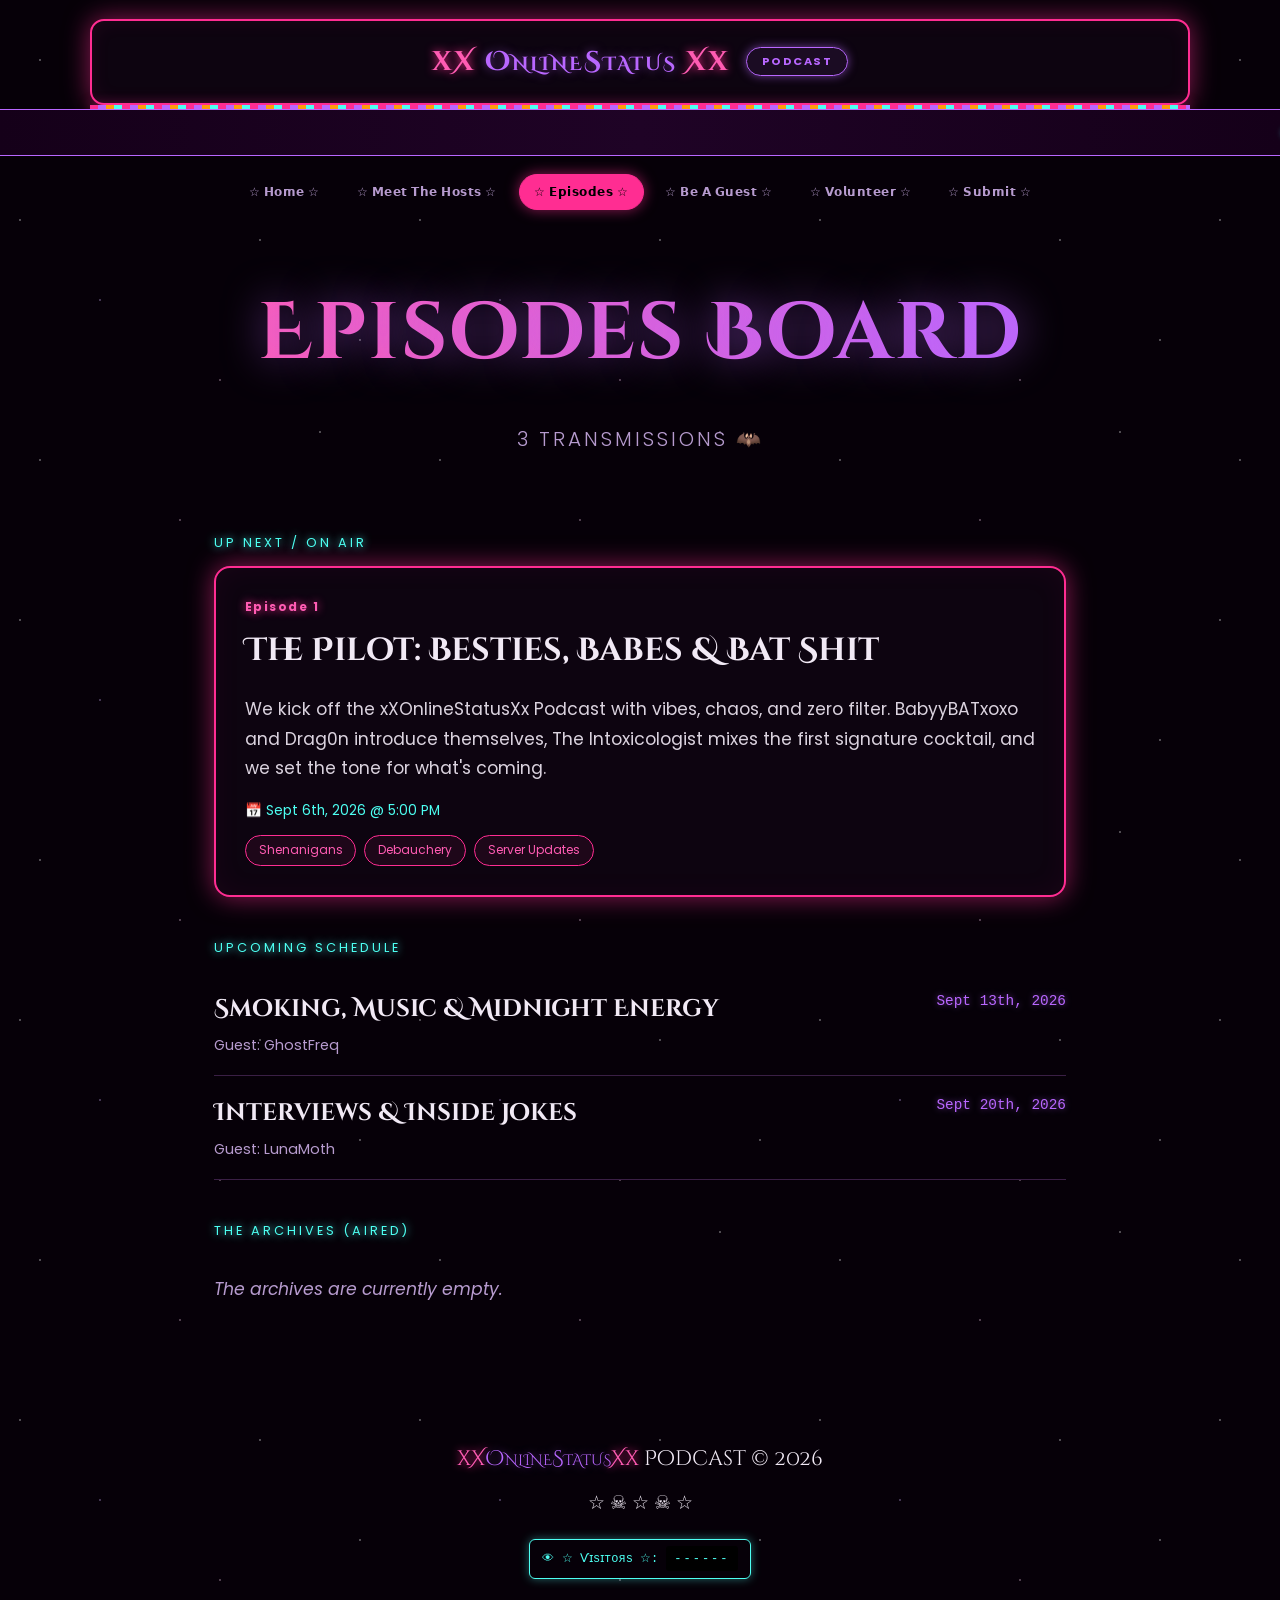
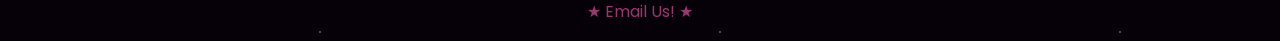
==== commit 6a5ac7f8: "Update episodes.html" ====
--- a/episodes.html
+++ b/episodes.html
@@ -26,31 +26,26 @@
     .floaters span { filter: drop-shadow(0 0 4px rgba(255,47,176,0.3)); }
   }
 
-  /* Ticker speed override — slows the marquee down */
-  .ticker {
-    animation: tickerScrollSlow 55s linear infinite !important;
-  }
-  @keyframes tickerScrollSlow {
-    from { transform: translateX(100%); }
-    to   { transform: translateX(-100%); }
-  }
 </style>
 
 </head>
 <body>
 <div class="floaters" aria-hidden="true">
-  <span style="left:4%;  font-size:1.4rem; animation-duration:16s; animation-delay:0s;">🦇</span>
-  <span style="left:12%; font-size:1.1rem; animation-duration:21s; animation-delay:2s;">💀</span>
-  <span style="left:20%; font-size:1.3rem; animation-duration:18s; animation-delay:5s;">🍸</span>
-  <span style="left:29%; font-size:1.0rem; animation-duration:24s; animation-delay:1s;">🔥</span>
-  <span style="left:37%; font-size:1.5rem; animation-duration:19s; animation-delay:7s;">🦇</span>
-  <span style="left:46%; font-size:1.2rem; animation-duration:23s; animation-delay:3s;">💀</span>
-  <span style="left:55%; font-size:1.1rem; animation-duration:17s; animation-delay:9s;">🍸</span>
-  <span style="left:63%; font-size:1.4rem; animation-duration:22s; animation-delay:4s;">🔥</span>
-  <span style="left:71%; font-size:1.0rem; animation-duration:20s; animation-delay:6s;">🦇</span>
-  <span style="left:80%; font-size:1.3rem; animation-duration:25s; animation-delay:0.5s;">💀</span>
-  <span style="left:88%; font-size:1.2rem; animation-duration:18s; animation-delay:8s;">🍸</span>
-  <span style="left:95%; font-size:1.1rem; animation-duration:21s; animation-delay:2.5s;">🔥</span>
+  <span style="left:3.0%; font-size:1.4rem; animation-duration:16s; animation-delay:0s;">🦇</span>
+  <span style="left:9.7%; font-size:1.1rem; animation-duration:21s; animation-delay:2s;">💀</span>
+  <span style="left:16.4%; font-size:1.3rem; animation-duration:18s; animation-delay:5s;">🍸</span>
+  <span style="left:23.1%; font-size:1.0rem; animation-duration:24s; animation-delay:1s;">🔥</span>
+  <span style="left:29.9%; font-size:1.5rem; animation-duration:19s; animation-delay:7s;">🐲</span>
+  <span style="left:36.6%; font-size:1.2rem; animation-duration:23s; animation-delay:3s;">🦇</span>
+  <span style="left:43.3%; font-size:1.1rem; animation-duration:17s; animation-delay:9s;">💀</span>
+  <span style="left:50.0%; font-size:1.4rem; animation-duration:22s; animation-delay:4s;">🍸</span>
+  <span style="left:56.7%; font-size:1.0rem; animation-duration:20s; animation-delay:6s;">🔥</span>
+  <span style="left:63.4%; font-size:1.3rem; animation-duration:25s; animation-delay:0.5s;">🐲</span>
+  <span style="left:70.1%; font-size:1.2rem; animation-duration:18s; animation-delay:8s;">🦇</span>
+  <span style="left:76.9%; font-size:1.1rem; animation-duration:21s; animation-delay:2.5s;">💀</span>
+  <span style="left:83.6%; font-size:1.4rem; animation-duration:20s; animation-delay:4.5s;">🍸</span>
+  <span style="left:90.3%; font-size:1.1rem; animation-duration:24s; animation-delay:1.5s;">🔥</span>
+  <span style="left:97.0%; font-size:1.3rem; animation-duration:17s; animation-delay:6.5s;">🐲</span>
 </div>
 
 
@@ -84,7 +79,7 @@
     <div class="ep-number">Episode 1</div>
     <h2 class="ep-title">The Pilot: Besties, Babes &amp; Bat Shit</h2>
     <p class="ep-desc">We kick off the xXOnlineStatusXx Podcast with vibes, chaos, and zero filter. BabyyBATxoxo and Drag0n introduce themselves, The Intoxicologist mixes the first signature cocktail, and we set the tone for what's coming.</p>
-    <div class="ep-date">📅 Aug 4th, 2025 @ 5:00 PM</div>
+    <div class="ep-date">📅 Sept 6th, 2026 @ 5:00 PM</div>
     <div class="tag-row">
       <span class="tag">Shenanigans</span>
       <span class="tag">Debauchery</span>
@@ -99,7 +94,7 @@
       <h3>Smoking, Music &amp; Midnight Energy</h3>
       <div class="guest">Guest: GhostFreq</div>
     </div>
-    <div class="date">Aug 11th, 2025</div>
+    <div class="date">Sept 13th, 2026</div>
   </div>
 
   <div class="upcoming-item">
@@ -107,7 +102,7 @@
       <h3>Interviews &amp; Inside Jokes</h3>
       <div class="guest">Guest: LunaMoth</div>
     </div>
-    <div class="date">Aug 18th, 2025</div>
+    <div class="date">Sept 20th, 2026</div>
   </div>
 
   <div class="eyebrow" style="margin-top:2.5rem;">The Archives (Aired)</div>
--- a/styles.css
+++ b/styles.css
@@ -247,6 +247,8 @@
 .card.pink::before { color: var(--pink); text-shadow: 0 0 8px var(--pink); }
 .card.orange { border-color: var(--orange); box-shadow: 0 0 26px var(--orange-glow), inset 0 0 30px rgba(255,157,10,0.05); }
 .card.orange::before { color: var(--orange); text-shadow: 0 0 8px var(--orange); }
+.card.cyan { border-color: var(--cyan); box-shadow: 0 0 26px rgba(77,255,242,0.5), inset 0 0 30px rgba(77,255,242,0.05); }
+.card.cyan::before { color: var(--cyan); text-shadow: 0 0 8px var(--cyan); }
 
 .card .avatar-placeholder {
   height: 180px;
@@ -273,6 +275,7 @@
 }
 .card.pink .avatar-photo { border-color: var(--pink); box-shadow: 0 0 22px var(--pink-glow); }
 .card.orange .avatar-photo { border-color: var(--orange); box-shadow: 0 0 22px var(--orange-glow); }
+.card.cyan .avatar-photo { border-color: var(--cyan); box-shadow: 0 0 22px rgba(77,255,242,0.5); }
 
 .card .emoji-row { font-size: 1.3rem; margin-top: 1rem; }
 
@@ -285,6 +288,7 @@
 .host-name.purple { color: var(--purple); text-shadow: 0 0 14px var(--purple-glow); }
 .host-name.pink { color: var(--pink-bright); text-shadow: 0 0 14px var(--pink-glow); }
 .host-name.orange { color: var(--orange); text-shadow: 0 0 14px var(--orange-glow); }
+.host-name.cyan { color: var(--cyan); text-shadow: 0 0 14px rgba(77,255,242,0.5); }
 
 .host-role {
   font-size: 0.78rem;
@@ -307,6 +311,7 @@
 .host-quote.purple { color: var(--purple); }
 .host-quote.pink { color: var(--pink-bright); }
 .host-quote.orange { color: var(--orange); }
+.host-quote.cyan { color: var(--cyan); }
 
 .host-bio { color: var(--text-light); opacity: 0.9; }
 
